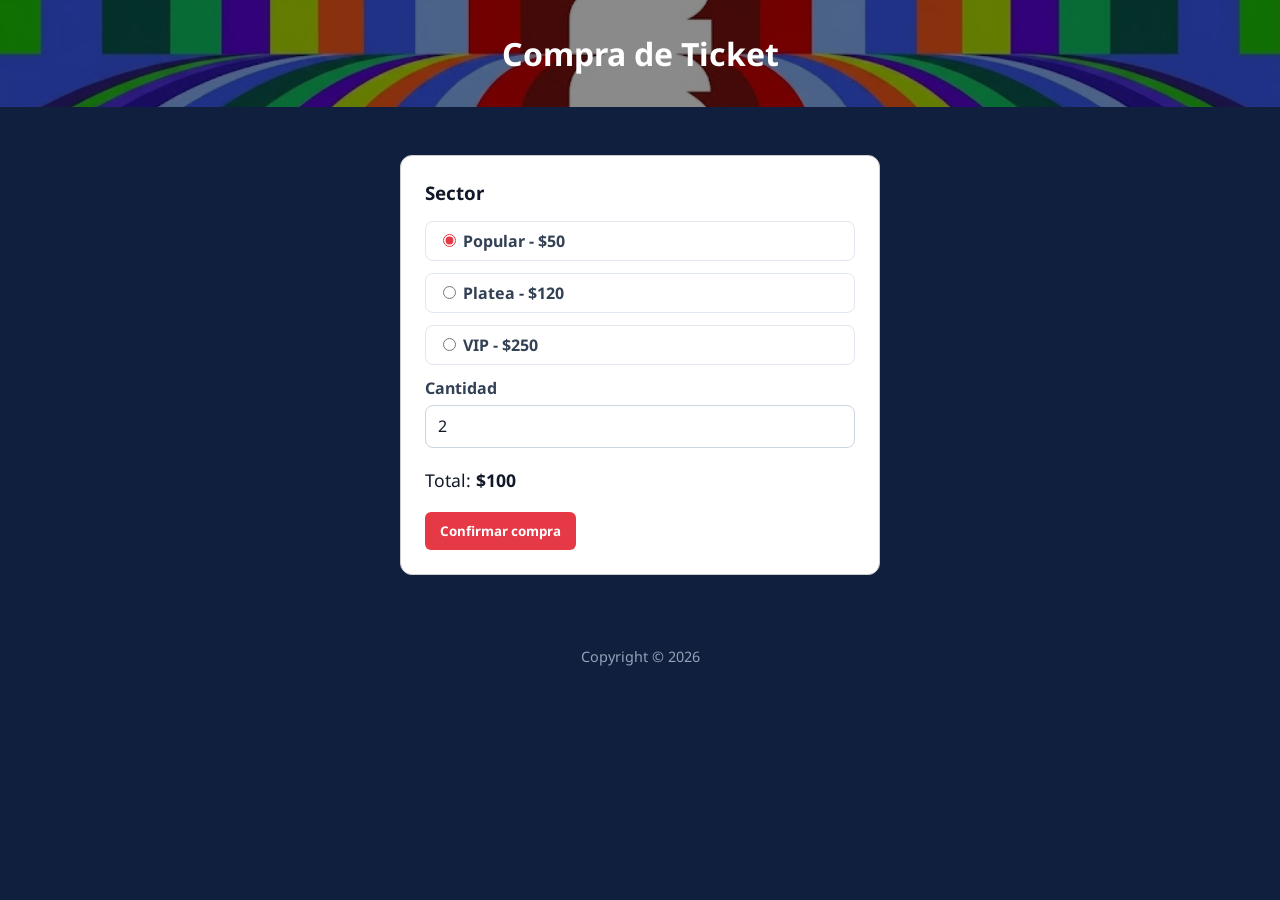
==== compra.html @ d3e9be91 "CreacionFrontend" ====
<!doctype html>
<html lang="es">
  <head>
    <meta charset="UTF-8" />
    <meta name="viewport" content="width=device-width, initial-scale=1.0" />
    <title>Compra de Ticket - Mundial 2026</title>
    <link
      href="https://fonts.googleapis.com/css2?family=Noto+Sans:wght@400;700&display=swap"
      rel="stylesheet"
    />
    <link rel="stylesheet" href="css/style.css" />
    <link rel="icon" type="image/x-icon" href="img/logo.ico" />
  </head>
  <body>
    <header class="simple-header">
      <h1>Compra de Ticket</h1>
    </header>

    <main>
      <section id="info-partido"></section>

      <section class="card form-card">
        <h3>Sector</h3>
        <div id="sectores-container"></div>

        <label for="cantidad">Cantidad</label>
        <input type="number" id="cantidad" min="1" max="6" value="2" />

        <p class="total-line">Total: <strong id="total">$0</strong></p>

        <button id="btnContinuar" class="primary-button">Confirmar compra</button>
      </section>
    </main>

    <div class="foot">
      <footer>Copyright &copy; 2026</footer>
    </div>

    <script src="js/datos.js"></script>
    <script src="js/compra.js"></script>
  </body>
</html>
---- css/style.css ----
* {
  box-sizing: border-box;
}

body {
  background: #101f3d;
  color: #fff;
  font-family: 'Noto Sans', Arial, sans-serif;
  margin: 0;
}

header {
  position: relative;
  background: url("../img/banner.jpg") no-repeat center;
  background-size: cover;
  color: white;
  padding: 4rem 2rem;
  min-height: 200px;
}
header::before {
  content: "";
  position: absolute;
  inset: 0;
  background: rgba(0, 0, 0, 0.46);
}

.banner-content {
  position: relative;
  display: flex;
  align-items: center;
  justify-content: space-between;
  gap: 3rem;
  max-width: 1200px;
  margin: 0 auto;
}
.logo {
  width: 280px;
  border-radius: 8px;
}
.banner-text h1 {
  font-size: 3rem;
  font-weight: 700;
  line-height: 1.2;
  color: #fff;
}

main {
  max-width: 1200px;
  margin: 0 auto;
  padding: 1.5rem 2rem 3rem;
}

.page-title h2 {
  margin: 0 0 0.5rem;
  font-size: 1.75rem;
}

header.simple-header {
  padding: 2rem;
  min-height: auto;
  text-align: center;
}

header.simple-header h1 {
  position: relative;
  margin: 0;
  font-size: 2rem;
  font-weight: 700;
}

#detalle-partido {
  margin-bottom: 1.5rem;
}

#detalle-partido .detalle-card,
#info-partido .detalle-card {
  color: #111827;
}

.form-card {
  max-width: 480px;
  margin: 1.5rem auto 0;
  padding: 1.5rem;
  border: 1px solid #ccc;
  border-radius: 12px;
  background: #fff;
  color: #111827;
}

.form-card h3 {
  margin: 0 0 1rem;
  color: #111827;
}

.form-card label {
  display: block;
  margin: 0.75rem 0 0.35rem;
  font-weight: 700;
  color: #334155;
}

.form-card input[type="text"],
.form-card input[type="email"],
.form-card input[type="password"],
.form-card input[type="number"] {
  width: 100%;
  padding: 0.6rem 0.75rem;
  border: 1px solid #cbd5e1;
  border-radius: 8px;
  font-size: 1rem;
  font-family: inherit;
  color: #111827;
}

.form-card input:focus {
  outline: none;
  border-color: #e63946;
  box-shadow: 0 0 0 3px rgba(230, 57, 70, 0.15);
}

.radio-line {
  display: flex;
  align-items: center;
  gap: 0.5rem;
  margin: 0.5rem 0;
  padding: 0.5rem 0.75rem;
  border: 1px solid #e2e8f0;
  border-radius: 8px;
  cursor: pointer;
  transition: border-color 0.2s, background 0.2s;
}

.radio-line:hover {
  border-color: #e63946;
  background: #fef2f2;
}

.radio-line input {
  accent-color: #e63946;
}

.total-line {
  margin: 1.25rem 0;
  font-size: 1.1rem;
  color: #111827;
}

.form-actions {
  margin-top: 1.25rem;
}

.form-card .primary-button,
.form-card .btn-gray {
  border: none;
  border-radius: 6px;
  padding: 10px 15px;
  font-weight: 700;
  cursor: pointer;
  font-family: inherit;
  transition: opacity 0.2s;
}

.form-card .primary-button:hover,
.form-card .btn-gray:hover {
  opacity: 0.85;
}

.buscador-filtros {
  display: flex;
  flex-wrap: wrap;
  gap: 1rem;
  margin: 1.5rem 0;
  align-items: center;
}
.buscador-container {
  display: flex;
  align-items: center;
  flex: 1;
  min-width: 250px;
  max-width: 400px;
  border: 1px solid #ccc;
  border-radius: 25px;
  padding: 0.5rem 1rem;
  background: #fff;
  box-shadow: 0 2px 5px rgba(0,0,0,0.1);
}
.buscador-container input {
  flex: 1;
  border: none;
  outline: none;
  font-size: 1rem;
  font-family: inherit;
  color: #000;
}
.buscador-container .icono-lupa {
  margin-left: 0.5rem;
  color: #666;
  font-size: 1.2rem;
}
.filtros select {
  padding: 0.5rem 1rem;
  border: 1px solid #ccc;
  border-radius: 25px;
  background: #fff;
  font-size: 1rem;
  font-family: inherit;
  cursor: pointer;
  transition: border-color 0.2s, box-shadow 0.2s;
}
.filtros select:hover {
  border-color: #007bff;
  box-shadow: 0 0 5px rgba(0, 123, 255, 0.3);
}

.partido-card {
  border: 1px solid #ccc;
  border-radius: 12px;
  padding: 1rem;
  margin: 1rem;
  background: #f04646;
  text-align: center;
  max-width: 300px;
  display: inline-block;
}
.partido-card .equipos {
  display: flex;
  justify-content: center;
  align-items: center;
  gap: 1rem;
}
.logo-equipo {
  width: 40px;
  height: auto;
}
.button-link {
  display: inline-block;
  margin-top: 1rem;
  padding: 0.5rem 1rem;
  border-radius: 20px;
  background: #e63946;
  color: #fff;
  text-decoration: none;
  transition: background 0.2s;
}
.button-link:hover {
  background: #b91c1c;
}

.detalle-card {
  padding: 1.5rem;
  border: 1px solid #ccc;
  border-radius: 12px;
  background: #fff;
  text-align: center;
  max-width: 560px;
  margin: 0 auto;
}
.detalle-card .equipos {
  display: flex;
  justify-content: center;
  align-items: center;
  gap: 1rem;
  margin-bottom: 1rem;
}
.detalle-card .logo-equipo {
  width: 60px;
}

#mapa-estadio,
.mapa-contenedor {
  text-align: center;
}

.mapa-section {
  margin-top: 2rem;
}

.mapa-titulo {
  margin: 0 0 0.35rem;
  font-size: 1.5rem;
  text-align: center;
}

.mapa-instruccion {
  margin: 0 0 1.25rem;
  text-align: center;
  color: #94a3b8;
  font-size: 0.95rem;
}

.mapa-layout {
  display: grid;
  grid-template-columns: 1fr 320px;
  gap: 1.5rem;
  align-items: start;
}

.mapa-panel {
  min-height: 280px;
}

.mapa-leyenda {
  display: flex;
  flex-wrap: wrap;
  justify-content: center;
  gap: 0.75rem;
  margin-top: 1.25rem;
}

.leyenda-item {
  display: inline-flex;
  align-items: center;
  gap: 0.5rem;
  padding: 0.45rem 0.85rem;
  border: 2px solid transparent;
  border-radius: 999px;
  background: rgba(255, 255, 255, 0.08);
  color: #e2e8f0;
  font-family: inherit;
  font-size: 0.9rem;
  cursor: pointer;
  transition: background 0.2s, border-color 0.2s, transform 0.2s;
}

.leyenda-item:hover,
.leyenda-item.leyenda-hover {
  background: rgba(255, 255, 255, 0.14);
  transform: translateY(-1px);
}

.leyenda-item.leyenda-activa {
  border-color: #fff;
  background: rgba(255, 255, 255, 0.18);
}

.leyenda-color {
  width: 14px;
  height: 14px;
  border-radius: 50%;
  background: var(--sector-color);
  box-shadow: 0 0 0 2px rgba(255, 255, 255, 0.35);
}

.estadio-svg {
  width: 100%;
  max-width: 560px;
  height: auto;
  display: block;
  margin: 0 auto;
}

.estadio-fondo {
  fill: #0f172a;
  stroke: #334155;
  stroke-width: 3;
}

.sector-mapa {
  cursor: pointer;
  outline: none;
}

.sector-forma {
  stroke: rgba(255, 255, 255, 0.35);
  stroke-width: 2;
  transition: fill 0.25s, stroke 0.25s, stroke-width 0.25s, filter 0.25s;
}

.sector-etiqueta {
  fill: rgba(255, 255, 255, 0.92);
  font-size: 11px;
  font-weight: 700;
  letter-spacing: 0.06em;
  pointer-events: none;
  user-select: none;
}

.sector-mapa.sector-hover .sector-forma,
.sector-mapa:focus-visible .sector-forma {
  stroke: #fff;
  stroke-width: 3;
  filter: url(#sector-glow) brightness(1.12);
}

.sector-mapa.sector-activo .sector-forma {
  stroke: #fff;
  stroke-width: 3.5;
  filter: url(#sector-glow) brightness(1.08);
}

.sector-mapa:not(.sector-activo):not(.sector-hover) .sector-forma {
  opacity: 0.88;
}

.sector-mapa.sector-hover .sector-etiqueta,
.sector-mapa.sector-activo .sector-etiqueta {
  fill: #fff;
  font-size: 12px;
}

#info-sector,
.mapa-panel {
  padding: 0;
  border: none;
  background: transparent;
}

.sector-card {
  border: 1px solid #cbd5e1;
  border-radius: 14px;
  padding: 1.25rem;
  background: #fff;
  text-align: left;
  color: #111827;
  transition: box-shadow 0.25s, border-color 0.25s, transform 0.25s;
}

.sector-card--preview {
  box-shadow: 0 8px 24px rgba(15, 23, 42, 0.12);
  border-color: #94a3b8;
}

.sector-card--activo {
  border-color: #e63946;
  box-shadow: 0 8px 28px rgba(230, 57, 70, 0.2);
}

.sector-card--placeholder {
  text-align: center;
  background: rgba(255, 255, 255, 0.06);
  border: 1px dashed #475569;
  color: #e2e8f0;
}

.sector-card--placeholder h3 {
  margin: 0.5rem 0;
  color: #f8fafc;
}

.sector-card--placeholder p {
  margin: 0.4rem 0;
  color: #94a3b8;
}

.placeholder-icon {
  font-size: 2rem;
  margin: 0;
}

.sector-card-header {
  display: flex;
  align-items: center;
  justify-content: space-between;
  gap: 0.75rem;
  margin-bottom: 0.85rem;
  padding-bottom: 0.75rem;
  border-bottom: 3px solid var(--sector-color);
}

.sector-badge {
  display: inline-block;
  padding: 0.25rem 0.65rem;
  border-radius: 999px;
  background: var(--sector-color);
  color: #fff;
  font-weight: 700;
  font-size: 0.9rem;
}

.sector-precio {
  font-size: 1.35rem;
  font-weight: 700;
  color: #0f172a;
}

.sector-disponibilidad {
  margin: 0 0 0.85rem;
  padding: 0.35rem 0.65rem;
  border-radius: 8px;
  font-size: 0.88rem;
  font-weight: 700;
  display: inline-block;
}

.disp-alta {
  background: #dcfce7;
  color: #166534;
}

.disp-media {
  background: #fef9c3;
  color: #854d0e;
}

.disp-baja {
  background: #fee2e2;
  color: #991b1b;
}

.sector-detalles {
  margin: 0;
  padding-left: 1.1rem;
  color: #334155;
}

.sector-detalles li {
  margin: 0.45rem 0;
}

.sector-seleccionado-msg {
  margin: 1rem 0 0;
  padding: 0.55rem;
  border-radius: 8px;
  background: #ecfdf5;
  color: #047857;
  font-weight: 700;
  text-align: center;
}

.sector-hint {
  margin: 0.85rem 0 0;
  font-size: 0.88rem;
  color: #64748b;
  text-align: center;
}

.sector-card h3 {
  margin-bottom: 0.5rem;
  color: #333;
}

.sector-card p {
  margin: 0.3rem 0;
}
.acciones {
  display: flex;
  flex-wrap: wrap;
  gap: 0.75rem;
  margin-top: 1rem;
  align-items: center;
  justify-content: center;
}
.acciones button {
  border: none;
  border-radius: 6px;
  padding: 10px 15px;
  font-weight: 700;
  cursor: pointer;
  color: #fff;
  font-family: inherit;
  transition: opacity 0.2s;
}
.acciones button:hover {
  opacity: 0.85;
}

.primary-button {
  background: #e63946;
  color: #fff;
}
.btn-gray {
  background: #64748b;
  color: #fff;
}

.select-cantidad {
  border: 1px solid #ccc;
  border-radius: 6px;
  padding: 8px 12px;
  font-family: inherit;
  font-size: 1rem;
  cursor: pointer;
}
.card {
  color: hsl(221, 51%, 93%);
}

.partido-card.card {
  color: #fff;
}

.foot {
  position: relative;
  display: flex;
  align-items: center;
  justify-content: center;
  padding: 1.5rem 2rem 2rem;
  max-width: 1200px;
  margin: 0 auto;
}

.foot footer {
  color: #94a3b8;
  font-size: 0.9rem;
}

@media (max-width: 650px) {
  header {
    padding: 1.25rem;
  }
  header.simple-header h1 {
    font-size: 1.5rem;
  }
  main {
    padding: 1rem 1.25rem 2rem;
  }
  .banner-content {
    flex-direction: column;
    gap: 1rem;
  }
  .banner-text h1 {
    font-size: 1.75rem;
    text-align: center;
  }
  .logo {
    width: 120px;
  }
  #mapa-estadio svg,
  .estadio-svg {
    max-width: 100%;
    height: auto;
  }

  .mapa-layout {
    grid-template-columns: 1fr;
  }

  .mapa-panel {
    min-height: auto;
  }
}
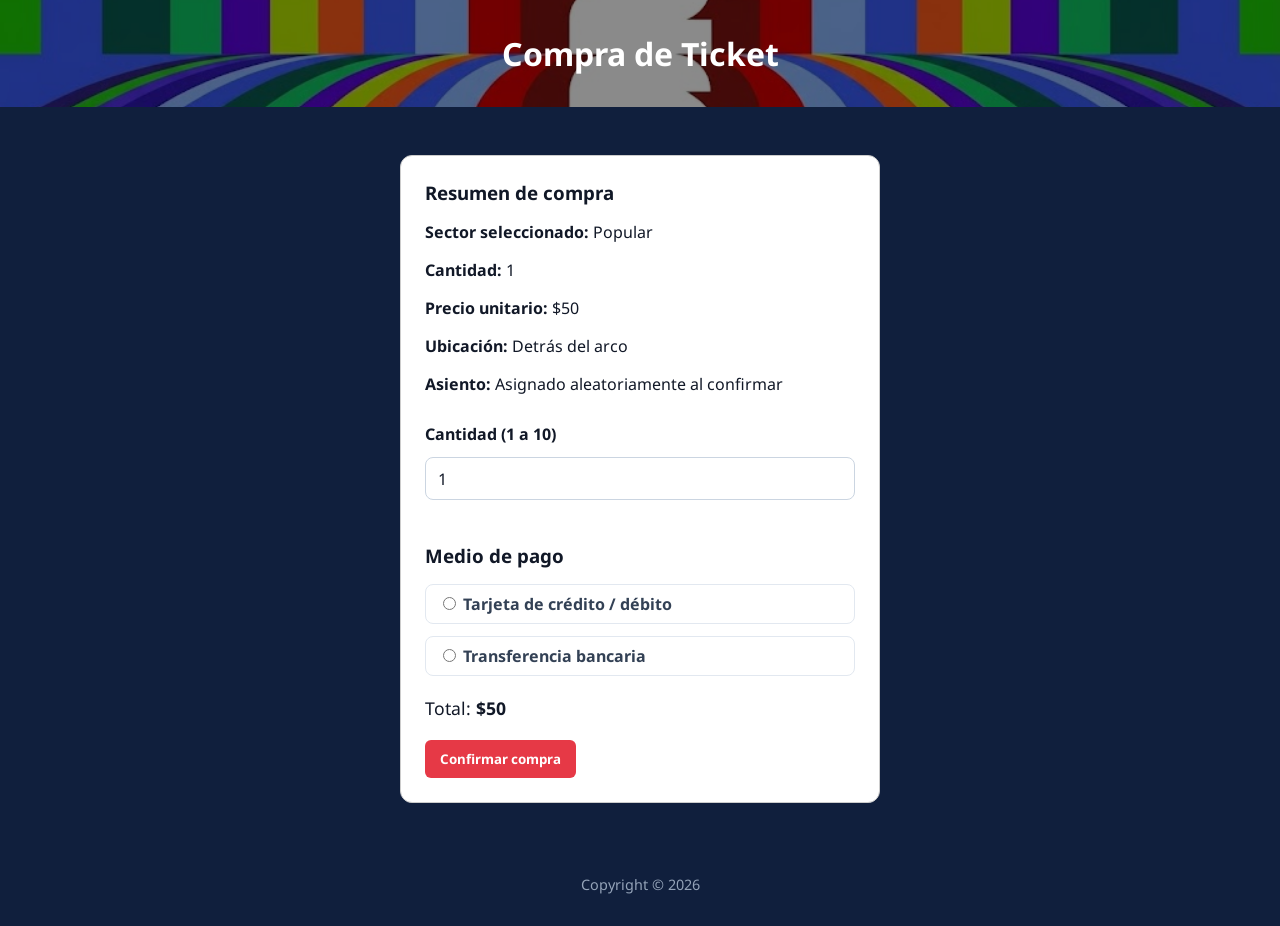
==== commit 90281115: "mejoras de estilos, correcion de botones, nuevas funcionalidades." ====
--- a/compra.html
+++ b/compra.html
@@ -20,15 +20,32 @@
       <section id="info-partido"></section>
 
       <section class="card form-card">
-        <h3>Sector</h3>
-        <div id="sectores-container"></div>
+        <h3>Resumen de compra</h3>
+        <div id="resumen-compra"></div>
 
-        <label for="cantidad">Cantidad</label>
-        <input type="number" id="cantidad" min="1" max="6" value="2" />
+        <div class="cantidad-line">
+          <label for="cantidad">Cantidad (1 a 10)</label>
+          <input type="number" id="cantidad" min="1" max="10" value="1" />
+          <small id="cantidad-error" class="input-error"></small>
+        </div>
+
+        <h3>Medio de pago</h3>
+        <div id="medios-pago" class="medios-pago">
+          <label class="radio-line">
+            <input type="radio" name="medioPago" value="tarjeta" />
+            Tarjeta de crédito / débito
+          </label>
+          <label class="radio-line">
+            <input type="radio" name="medioPago" value="transferencia" />
+            Transferencia bancaria
+          </label>
+        </div>
 
         <p class="total-line">Total: <strong id="total">$0</strong></p>
 
-        <button id="btnContinuar" class="primary-button">Confirmar compra</button>
+        <button id="btnContinuar" class="primary-button">
+          Confirmar compra
+        </button>
       </section>
     </main>
 
--- a/css/style.css
+++ b/css/style.css
@@ -67,14 +67,137 @@
   font-size: 2rem;
   font-weight: 700;
 }
-
+.sidebar {
+  position: fixed;
+  top: 0;
+  right: -340px; /* oculto inicialmente */
+  width: 320px;
+  height: 100vh;
+  background: #06142f;
+  color: #f8fafc;
+  border-left: 3px solid #f59e0b;
+  box-shadow: -10px 0 28px rgba(0, 0, 0, 0.45);
+  overflow-y: auto;
+  transition: right 0.3s ease;
+  padding: 20px;
+  z-index: 999;
+}
+
+.sidebar-open {
+  right: 0;
+}
+.btn-sidebar {
+  position: fixed;
+  top: 20px;
+  right: 20px;
+  z-index: 1200;
+  padding: 12px 18px;
+  border: 2px solid #facc15;
+  border-radius: 10px;
+  background: #0f172a;
+  color: #ffffff;
+  cursor: pointer;
+  font-weight: 700;
+  font-size: 1rem;
+  letter-spacing: 0.02em;
+  box-shadow: 0 6px 18px rgba(0, 0, 0, 0.35);
+  transition: transform 0.2s ease, background 0.2s ease, box-shadow 0.2s ease;
+}
+
+.btn-sidebar:hover {
+  background: #1e293b;
+  box-shadow: 0 8px 22px rgba(0, 0, 0, 0.45);
+  transform: translateY(-1px);
+}
+
+.sidebar-open + .btn-sidebar,
+.btn-sidebar.sidebar-open {
+  background: #1d4ed8;
+  border-color: #93c5fd;
+}
+
+.btn-sidebar:focus-visible {
+  outline: 3px solid #fbbf24;
+  outline-offset: 2px;
+}
+
+.sidebar-title {
+  width: 100%;
+  text-align: left;
+  padding: 12px 15px;
+  margin: 10px 0 6px 0;
+  background: #1d4ed8;
+  color: #ffffff;
+  border: 1px solid rgba(255, 255, 255, 0.2);
+  border-radius: 8px;
+  font-weight: 700;
+  cursor: pointer;
+  font-size: 0.95rem;
+  transition: background 0.2s ease, border-color 0.2s ease;
+}
+
+.sidebar-title:hover {
+  background: #2563eb;
+  border-color: rgba(255, 255, 255, 0.35);
+}
+.sidebar-item {
+  padding: 10px 12px;
+  cursor: pointer;
+  border-radius: 6px;
+  margin: 4px 0;
+  color: #e2e8f0;
+  font-size: 0.95rem;
+  border: 1px solid transparent;
+  transition: background 0.2s ease, border-color 0.2s ease, color 0.2s ease;
+}
+
+.sidebar-item:hover {
+  background: rgba(255, 255, 255, 0.16);
+  border-color: rgba(255, 255, 255, 0.25);
+  color: #ffffff;
+}
+
+.sidebar-content.sidebar-expanded {
+  display: block;
+}
+
+.sidebar-content {
+  display: none;
+  overflow: hidden;
+  transition: all 0.3s ease;
+}
+
+.sidebar-content.sidebar-expanded {
+  display: block;
+  padding-top: 8px;
+}
 #detalle-partido {
-  margin-bottom: 1.5rem;
+  margin-bottom: 1rem;
+  display: flex;
+  justify-content: center;
 }
 
 #detalle-partido .detalle-card,
 #info-partido .detalle-card {
   color: #111827;
+}
+
+#detalle-partido .detalle-card {
+  max-width: 460px;
+  padding: 1rem 1.1rem;
+  border-radius: 10px;
+}
+
+#detalle-partido .detalle-card h2,
+#detalle-partido .detalle-card h3 {
+  margin: 0.3rem 0 0.55rem;
+  font-size: 1.1rem;
+}
+
+#detalle-partido .detalle-card p {
+  margin: 0.35rem 0;
+  font-size: 0.94rem;
+  line-height: 1.35;
 }
 
 .form-card {
@@ -89,6 +212,12 @@
 
 .form-card h3 {
   margin: 0 0 1rem;
+  color: #111827;
+}
+
+#resumen-compra,
+#resumen-compra p,
+#resumen-compra strong {
   color: #111827;
 }
 
@@ -166,50 +295,85 @@
 }
 
 .buscador-filtros {
-  display: flex;
-  flex-wrap: wrap;
-  gap: 1rem;
-  margin: 1.5rem 0;
+  display: grid;
+  grid-template-columns: minmax(260px, 1.6fr) minmax(180px, 1fr) minmax(200px, 1fr);
+  gap: 0.9rem;
+  margin: 1.5rem 0 1.25rem;
+  align-items: stretch;
+}
+
+.buscador-container {
+  display: flex;
   align-items: center;
-}
-.buscador-container {
-  display: flex;
-  align-items: center;
-  flex: 1;
-  min-width: 250px;
-  max-width: 400px;
-  border: 1px solid #ccc;
-  border-radius: 25px;
-  padding: 0.5rem 1rem;
-  background: #fff;
-  box-shadow: 0 2px 5px rgba(0,0,0,0.1);
-}
+  border: 1px solid #cbd5e1;
+  border-radius: 14px;
+  padding: 0.7rem 0.9rem;
+  background: linear-gradient(180deg, #ffffff 0%, #f8fafc 100%);
+  box-shadow: 0 4px 14px rgba(2, 6, 23, 0.12);
+  transition: border-color 0.2s ease, box-shadow 0.2s ease, transform 0.15s ease;
+}
+
+.buscador-container:focus-within {
+  border-color: #2563eb;
+  box-shadow: 0 0 0 3px rgba(37, 99, 235, 0.2), 0 8px 20px rgba(2, 6, 23, 0.16);
+  transform: translateY(-1px);
+}
+
 .buscador-container input {
   flex: 1;
   border: none;
   outline: none;
-  font-size: 1rem;
+  font-size: 0.98rem;
   font-family: inherit;
-  color: #000;
-}
+  color: #0f172a;
+  background: transparent;
+}
+
+.buscador-container input::placeholder {
+  color: #64748b;
+}
+
 .buscador-container .icono-lupa {
   margin-left: 0.5rem;
-  color: #666;
-  font-size: 1.2rem;
-}
-.filtros select {
-  padding: 0.5rem 1rem;
-  border: 1px solid #ccc;
-  border-radius: 25px;
-  background: #fff;
+  color: #334155;
   font-size: 1rem;
+}
+
+#filtro-fecha,
+#filtro-equipo {
+  width: 100%;
+  padding: 0.72rem 2.3rem 0.72rem 0.9rem;
+  border: 1px solid #cbd5e1;
+  border-radius: 14px;
+  background-color: #ffffff;
+  color: #0f172a;
+  font-size: 0.95rem;
   font-family: inherit;
   cursor: pointer;
-  transition: border-color 0.2s, box-shadow 0.2s;
-}
-.filtros select:hover {
-  border-color: #007bff;
-  box-shadow: 0 0 5px rgba(0, 123, 255, 0.3);
+  box-shadow: 0 4px 14px rgba(2, 6, 23, 0.12);
+  appearance: none;
+  background-image:
+    linear-gradient(45deg, transparent 50%, #334155 50%),
+    linear-gradient(135deg, #334155 50%, transparent 50%);
+  background-position:
+    calc(100% - 17px) calc(50% - 3px),
+    calc(100% - 11px) calc(50% - 3px);
+  background-size: 6px 6px, 6px 6px;
+  background-repeat: no-repeat;
+  transition: border-color 0.2s ease, box-shadow 0.2s ease, transform 0.15s ease;
+}
+
+#filtro-fecha:hover,
+#filtro-equipo:hover {
+  border-color: #94a3b8;
+}
+
+#filtro-fecha:focus,
+#filtro-equipo:focus {
+  outline: none;
+  border-color: #2563eb;
+  box-shadow: 0 0 0 3px rgba(37, 99, 235, 0.2), 0 8px 20px rgba(2, 6, 23, 0.16);
+  transform: translateY(-1px);
 }
 
 .partido-card {
@@ -272,13 +436,16 @@
 }
 
 .mapa-section {
-  margin-top: 2rem;
+  margin-top: 1.25rem;
+  padding-top: 0.75rem;
+  border-top: 1px solid rgba(255, 255, 255, 0.15);
 }
 
 .mapa-titulo {
   margin: 0 0 0.35rem;
   font-size: 1.5rem;
   text-align: center;
+  color: #fbf7f7;
 }
 
 .mapa-instruccion {
@@ -540,6 +707,12 @@
   align-items: center;
   justify-content: center;
 }
+
+.mapa-section + .acciones {
+  margin-top: 1.5rem;
+  padding-top: 0.75rem;
+  border-top: 1px dashed rgba(148, 163, 184, 0.45);
+}
 .acciones button {
   border: none;
   border-radius: 6px;
@@ -628,7 +801,160 @@
   .mapa-panel {
     min-height: auto;
   }
-}
-
-
-
+
+  .btn-sidebar {
+    top: 12px;
+    right: 12px;
+    padding: 10px 14px;
+    font-size: 0.95rem;
+  }
+
+  .sidebar {
+    width: min(92vw, 320px);
+    right: -95vw;
+  }
+
+  .buscador-filtros {
+    grid-template-columns: 1fr;
+    gap: 0.75rem;
+  }
+}
+
+.password-wrapper{
+    position:relative;
+}
+
+.password-wrapper input{
+    width:100%;
+}
+
+.ticket-card {
+  max-width: 700px;
+  margin: 2rem auto;
+  background: white;
+  border-radius: 16px;
+  padding: 2rem;
+  box-shadow: 0 8px 20px rgba(0,0,0,0.15);
+}
+
+.ticket-header {
+  text-align: center;
+  border-bottom: 2px dashed #ccc;
+  padding-bottom: 1rem;
+  margin-bottom: 1rem;
+}
+
+.ticket-header img {
+  width: 100px;
+  margin-bottom: 10px;
+}
+
+.ticket-header h2 {
+  margin: 0;
+}
+
+#ticket-info p {
+  margin: 12px 0;
+  font-size: 1rem;
+}
+
+.ticket-footer {
+  margin-top: 2rem;
+  border-top: 2px dashed #ccc;
+  padding-top: 1rem;
+  text-align: center;
+  color: #666;
+}
+
+.ticket-badge {
+  display: inline-block;
+  padding: 4px 10px;
+  border-radius: 999px;
+  font-size: 0.85rem;
+  font-weight: 700;
+  border: 1px solid transparent;
+}
+
+.ticket-badge--vendido {
+  background: #dcfce7;
+  color: #166534;
+  border-color: #86efac;
+}
+
+.ticket-badge--reservado {
+  background: #fef3c7;
+  color: #92400e;
+  border-color: #fcd34d;
+}
+
+.ticket-badge--usado {
+  background: #e0e7ff;
+  color: #3730a3;
+  border-color: #a5b4fc;
+}
+
+.ticket-qr-wrap {
+  margin-top: 1rem;
+  text-align: center;
+}
+
+.ticket-qr-img {
+  margin-top: 0.5rem;
+  width: 180px;
+  height: 180px;
+  object-fit: contain;
+  border: 1px solid #d1d5db;
+  border-radius: 10px;
+  background: #fff;
+  padding: 8px;
+}
+
+.cantidad-line {
+  margin: 1rem 0 1.25rem;
+  display: grid;
+  gap: 0.4rem;
+  text-align: left;
+}
+
+.cantidad-line label {
+  font-weight: 700;
+  color: #111827;
+}
+
+.cantidad-line input {
+  width: 100%;
+  border: 1px solid #cbd5e1;
+  border-radius: 8px;
+  padding: 10px 12px;
+  font-family: inherit;
+  font-size: 1rem;
+}
+
+.cantidad-line input:focus {
+  outline: 2px solid #2563eb;
+  border-color: #2563eb;
+}
+
+.input-error {
+  min-height: 1rem;
+  color: #b91c1c;
+  font-size: 0.85rem;
+}
+
+.medios-pago {
+  text-align: left;
+  margin-bottom: 1rem;
+}
+
+.radio-line {
+  display: flex;
+  align-items: center;
+  gap: 0.5rem;
+  margin: 0.45rem 0;
+  color: #111827;
+}
+
+.total-line {
+  color: #111827;
+  font-size: 1.1rem;
+}
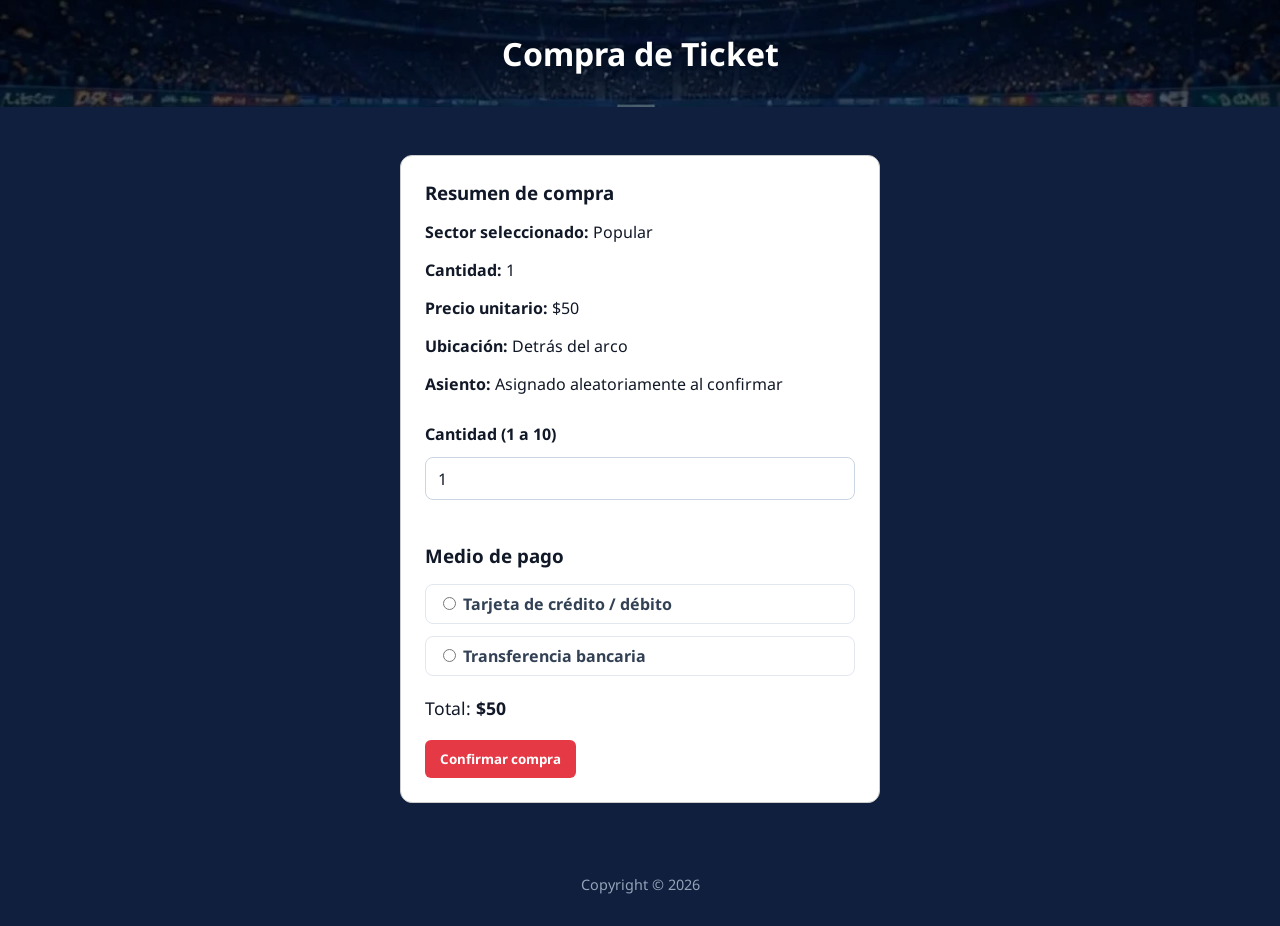
==== commit cacf7627: "cambio de imagen para el banner , se agrego un formulario para cargar tarjeta." ====
--- a/compra.html
+++ b/compra.html
@@ -41,6 +41,56 @@
           </label>
         </div>
 
+        <div id="tarjeta-form" class="tarjeta-form hidden">
+          <h4>Datos de la tarjeta</h4>
+
+          <label for="tarjeta-numero">Número de tarjeta</label>
+          <input
+            type="text"
+            id="tarjeta-numero"
+            placeholder="1234 5678 9012 3456"
+            maxlength="19"
+          />
+
+          <label for="tarjeta-titular">Titular</label>
+          <input
+            type="text"
+            id="tarjeta-titular"
+            placeholder="Nombre como figura en la tarjeta"
+          />
+
+          <div class="tarjeta-row">
+            <div>
+              <label for="tarjeta-vencimiento">Vencimiento (MM/AA)</label>
+              <input
+                type="text"
+                id="tarjeta-vencimiento"
+                placeholder="MM/AA"
+                maxlength="5"
+              />
+            </div>
+            <div>
+              <label for="tarjeta-cvv">CVV</label>
+              <input
+                type="text"
+                id="tarjeta-cvv"
+                placeholder="123"
+                maxlength="4"
+              />
+            </div>
+          </div>
+
+          <small id="tarjeta-error" class="input-error"></small>
+
+          <button type="button" id="btnConfirmarTarjeta" class="btn-gray">
+            Confirmar tarjeta
+          </button>
+
+          <p id="tarjeta-confirmada-msg" class="tarjeta-confirmada hidden">
+            ✓ Tarjeta confirmada. Ahora podés confirmar la compra.
+          </p>
+        </div>
+
         <p class="total-line">Total: <strong id="total">$0</strong></p>
 
         <button id="btnContinuar" class="primary-button">
--- a/css/style.css
+++ b/css/style.css
@@ -11,7 +11,7 @@
 
 header {
   position: relative;
-  background: url("../img/banner.jpg") no-repeat center;
+  background: url("../img/banner.webp") no-repeat center;
   background-size: cover;
   color: white;
   padding: 4rem 2rem;
@@ -376,15 +376,25 @@
   transform: translateY(-1px);
 }
 
+#partidos {
+  display: grid;
+  grid-template-columns: repeat(4, minmax(0, 1fr));
+  gap: 1rem;
+  align-items: stretch;
+}
+
 .partido-card {
   border: 1px solid #ccc;
   border-radius: 12px;
   padding: 1rem;
-  margin: 1rem;
+  margin: 0;
   background: #f04646;
   text-align: center;
-  max-width: 300px;
-  display: inline-block;
+  width: 100%;
+  height: 100%;
+  display: flex;
+  flex-direction: column;
+  justify-content: space-between;
 }
 .partido-card .equipos {
   display: flex;
@@ -401,8 +411,11 @@
   margin-top: 1rem;
   padding: 0.5rem 1rem;
   border-radius: 20px;
-  background: #e63946;
-  color: #fff;
+  background: #ec767f;
+  color: #1d0202;
+  font-size: 20px;
+  font-style: normal;
+  border: 1px solid #ffffff;
   text-decoration: none;
   transition: background 0.2s;
 }
@@ -818,6 +831,22 @@
     grid-template-columns: 1fr;
     gap: 0.75rem;
   }
+
+  #partidos {
+    grid-template-columns: 1fr;
+  }
+}
+
+@media (max-width: 1100px) {
+  #partidos {
+    grid-template-columns: repeat(3, minmax(0, 1fr));
+  }
+}
+
+@media (max-width: 900px) {
+  #partidos {
+    grid-template-columns: repeat(2, minmax(0, 1fr));
+  }
 }
 
 .password-wrapper{
@@ -826,6 +855,78 @@
 
 .password-wrapper input{
     width:100%;
+}
+
+.input-help {
+  display: block;
+  margin-top: 0.35rem;
+  margin-bottom: 0.6rem;
+  color: #64748b;
+  font-size: 0.85rem;
+}
+
+.tarjeta-form {
+  margin-top: 0.85rem;
+  padding: 1rem;
+  border: 1px solid #e2e8f0;
+  border-radius: 10px;
+  background: #f8fafc;
+  color: #111827;
+}
+
+.tarjeta-form h4 {
+  text-align: center;
+  margin: 0 0 0.75rem;
+  color: #02040f;
+  background-color: #BBDEFB;
+}
+
+.tarjeta-form label {
+  display: block;
+  margin: 0.55rem 0 0.3rem;
+  font-weight: 700;
+  color: #334155;
+}
+
+.tarjeta-form input {
+  width: 100%;
+  border: 1px solid #cbd5e1;
+  border-radius: 8px;
+  padding: 0.55rem 0.7rem;
+  font-family: inherit;
+  font-size: 0.95rem;
+}
+
+.tarjeta-row {
+  display: grid;
+  grid-template-columns: 1fr 1fr;
+  gap: 0.75rem;
+}
+
+.tarjeta-confirmada {
+  margin: 0.75rem 0 0;
+  color: #047857;
+  font-weight: 700;
+}
+
+.auth-mensaje {
+  margin: 0.75rem 0 0;
+  padding: 0.75rem;
+  border-radius: 10px;
+  background: #ecfdf5;
+  color: #047857;
+  font-weight: 700;
+}
+
+.password-toggle-btn {
+  position: absolute;
+  right: 12px;
+  top: 50%;
+  transform: translateY(-50%);
+  border: none;
+  background: transparent;
+  cursor: pointer;
+  font-size: 1.1rem;
 }
 
 .ticket-card {
@@ -958,3 +1059,89 @@
   color: #111827;
   font-size: 1.1rem;
 }
+
+/* utilidades */
+.hidden {
+  display: none !important;
+}
+
+/* recuperar contraseña */
+.forgot-password-link {
+  margin-top: 0.9rem;
+  width: 100%;
+  text-align: left;
+  border: none;
+  background: transparent;
+  color: #1d4ed8;
+  font-weight: 700;
+  cursor: pointer;
+  padding: 0;
+}
+
+.forgot-password-link:hover {
+  text-decoration: underline;
+}
+
+.recovery-message {
+  margin-top: 1rem;
+  padding: 0.8rem;
+  border-radius: 10px;
+  background: #ecfdf5;
+  color: #065f46;
+  font-weight: 700;
+}
+
+/* mis entradas */
+.mis-entradas-card {
+  max-width: 980px;
+  margin: 1rem auto 0;
+}
+
+.tickets-grid {
+  display: grid;
+  grid-template-columns: repeat(auto-fit, minmax(290px, 1fr));
+  gap: 1rem;
+}
+
+.ticket-item {
+  border: 1px solid #dbe3ef;
+  border-radius: 12px;
+  padding: 1rem;
+  background: #ffffff;
+  color: #111827;
+  display: grid;
+  grid-template-columns: 1fr auto;
+  gap: 0.9rem;
+  align-items: start;
+}
+
+.ticket-item-main p {
+  margin: 0.35rem 0;
+  color: #1f2937;
+}
+
+.ticket-item-qr {
+  text-align: center;
+}
+
+.ticket-qr-fallback {
+  opacity: 0.85;
+  filter: grayscale(20%);
+}
+
+.mis-entradas-empty {
+  margin: 0;
+  color: #111827;
+  text-align: center;
+  font-weight: 700;
+}
+
+@media (max-width: 700px) {
+  .ticket-item {
+    grid-template-columns: 1fr;
+  }
+
+  .ticket-item-qr {
+    text-align: left;
+  }
+}
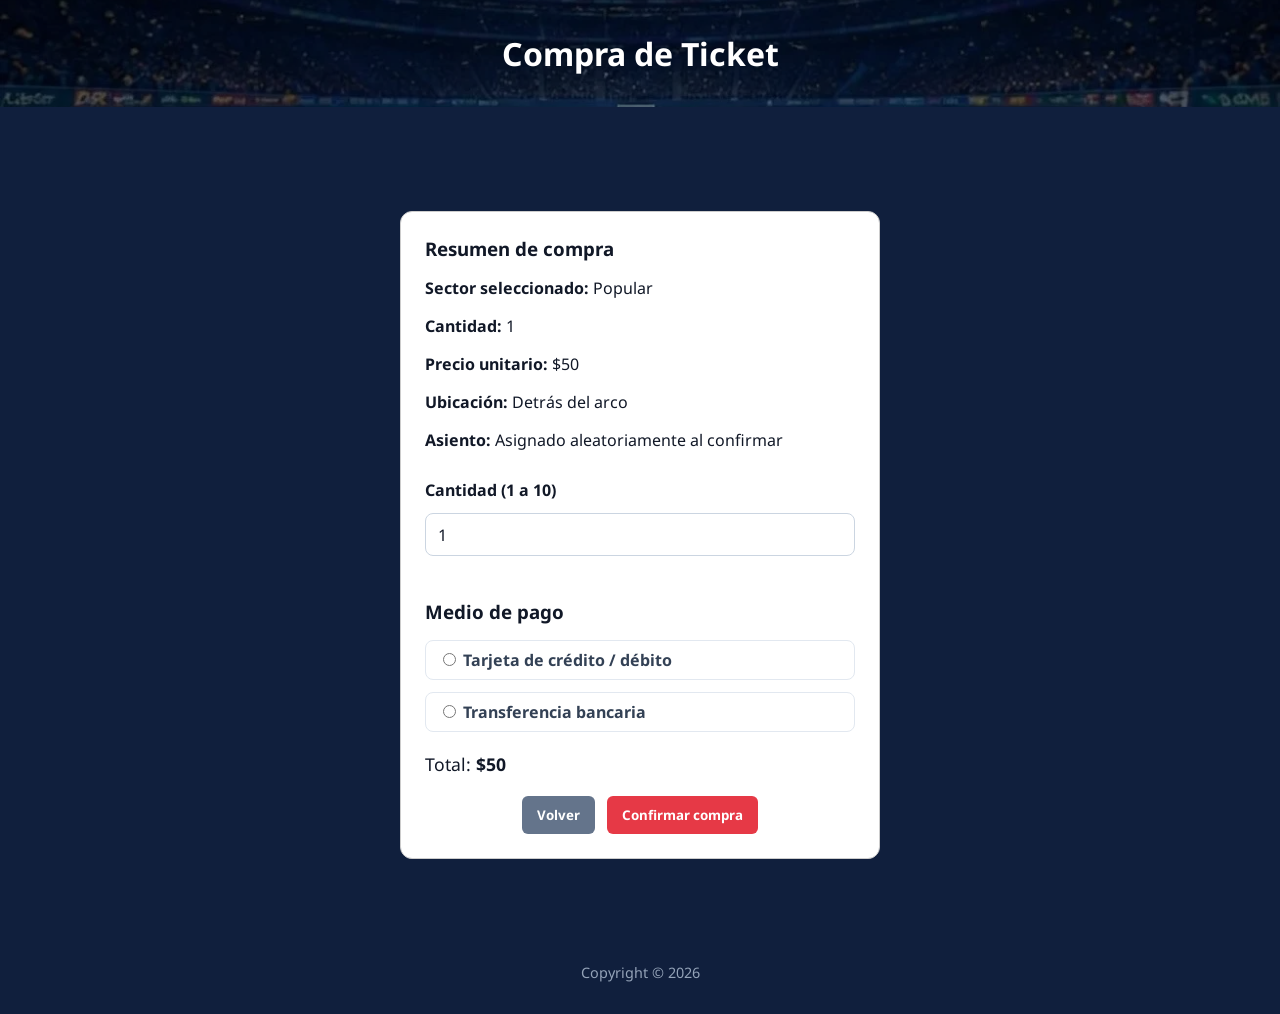
==== commit 8c9a0694: "Redireccionamiento de botones, cambios en estilos de las tarjetas, flujo de seguir comprando sin que" ====
--- a/compra.html
+++ b/compra.html
@@ -93,9 +93,14 @@
 
         <p class="total-line">Total: <strong id="total">$0</strong></p>
 
-        <button id="btnContinuar" class="primary-button">
-          Confirmar compra
-        </button>
+        <div class="acciones">
+          <button type="button" class="btn-gray" onclick="history.back()">
+            Volver
+          </button>
+          <button id="btnContinuar" class="primary-button">
+            Confirmar compra
+          </button>
+        </div>
       </section>
     </main>
 
--- a/css/style.css
+++ b/css/style.css
@@ -47,7 +47,7 @@
 main {
   max-width: 1200px;
   margin: 0 auto;
-  padding: 1.5rem 2rem 3rem;
+  padding: 80px;
 }
 
 .page-title h2 {
@@ -378,15 +378,15 @@
 
 #partidos {
   display: grid;
-  grid-template-columns: repeat(4, minmax(0, 1fr));
+  grid-template-columns: repeat(5, minmax(0, 1fr));
   gap: 1rem;
   align-items: stretch;
 }
 
 .partido-card {
   border: 1px solid #ccc;
-  border-radius: 12px;
-  padding: 1rem;
+  border-radius: 9px;
+  padding: 0.55rem;
   margin: 0;
   background: #f04646;
   text-align: center;
@@ -395,25 +395,33 @@
   display: flex;
   flex-direction: column;
   justify-content: space-between;
+  transition: transform 0.18s ease, box-shadow 0.18s ease;
+  transform-origin: center center;
+}
+
+#partidos.mostrar-todos .partido-card:hover {
+  transform: scale(1.07);
+  box-shadow: 0 12px 24px rgba(0, 0, 0, 0.3);
+  z-index: 3;
 }
 .partido-card .equipos {
   display: flex;
   justify-content: center;
   align-items: center;
-  gap: 1rem;
+  gap: 0.55rem;
 }
 .logo-equipo {
-  width: 40px;
+  width: 28px;
   height: auto;
 }
 .button-link {
   display: inline-block;
-  margin-top: 1rem;
-  padding: 0.5rem 1rem;
-  border-radius: 20px;
+  margin-top: 0.55rem;
+  padding: 0.35rem 0.7rem;
+  border-radius: 14px;
   background: #ec767f;
   color: #1d0202;
-  font-size: 20px;
+  font-size: 14px;
   font-style: normal;
   border: 1px solid #ffffff;
   text-decoration: none;
@@ -837,6 +845,12 @@
   }
 }
 
+@media (max-width: 1200px) {
+  #partidos {
+    grid-template-columns: repeat(4, minmax(0, 1fr));
+  }
+}
+
 @media (max-width: 1100px) {
   #partidos {
     grid-template-columns: repeat(3, minmax(0, 1fr));
